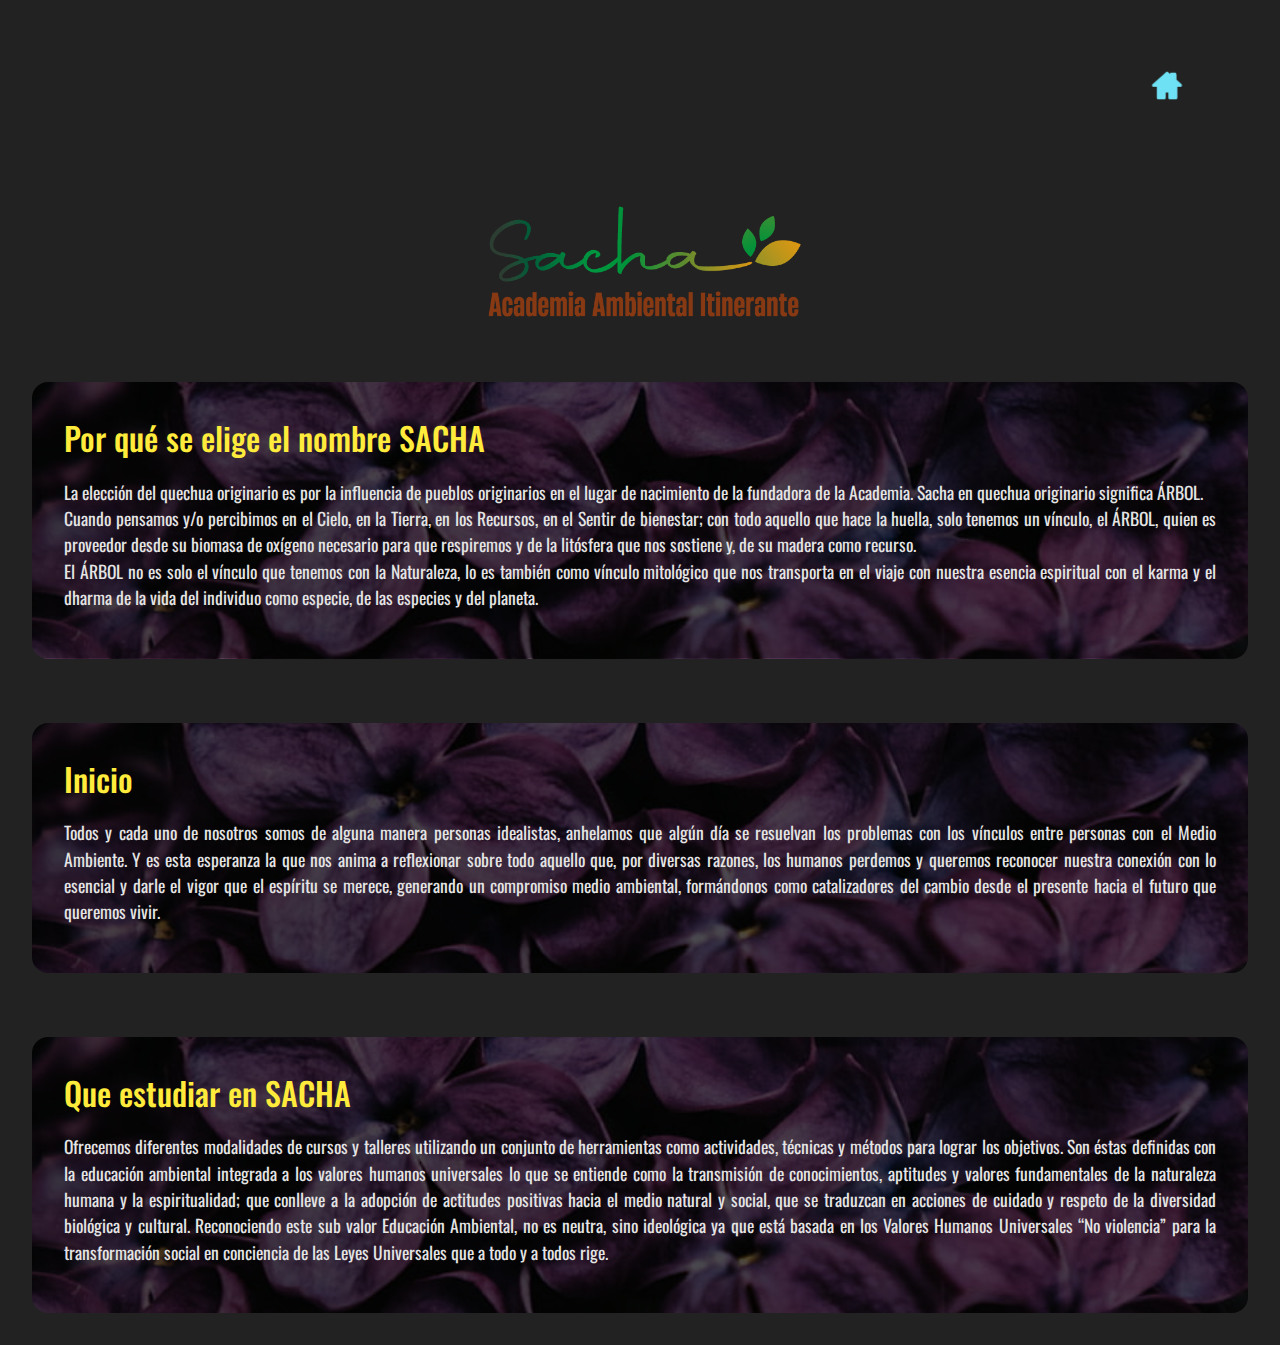
==== academia.html @ 81465ce0 "se agrego seccion de cursos, mail , whatsapp y botones" ====
<!DOCTYPE html>
<html lang="en">
<head>
    <meta charset="UTF-8">
    <meta http-equiv="X-UA-Compatible" content="IE=edge">
    <meta name="viewport" content="width=device-width, initial-scale=1.0">
    <title>Document</title>
    <link rel="stylesheet" href="./academia.css">
    <link rel="stylesheet" href="https://cdnjs.cloudflare.com/ajax/libs/font-awesome/4.7.0/css/font-awesome.min.css">
    <link rel="preconnect" href="https://fonts.googleapis.com">
    <link rel="preconnect" href="https://fonts.gstatic.com" crossorigin>
    <link href="https://fonts.googleapis.com/css2?family=Oswald:wght@300&display=swap" rel="stylesheet">
</head>
<body>

    <div class="reveal">Academia</div>
    <div class="marca"><img class="dibujo" src="./img/logoexpandidotrans.png" alt=""></div>
    <nav><a href="./sacha.html"><img class="casita" src="./img/inicio1.png" alt=""></a></nav>

    <main>

        

      <div class="eachcard card1">
          <h3>Por qué se elige el nombre SACHA</h3>
          <p>La elección del quechua originario es por la influencia de pueblos originarios en el lugar de nacimiento de la fundadora de la Academia. 
              Sacha en quechua originario significa ÁRBOL.<br>
              Cuando pensamos y/o percibimos en el Cielo, en la Tierra, en los Recursos, en el Sentir de bienestar; con todo aquello que hace la huella, solo tenemos un vínculo, el ÁRBOL, quien es proveedor desde su biomasa de oxígeno necesario para que respiremos y de la litósfera que nos sostiene y, de su madera como recurso.<br>
              El ÁRBOL no es solo el vínculo que tenemos con la Naturaleza, lo es también como vínculo mitológico que nos transporta en el viaje con nuestra esencia espiritual con el karma y el dharma de la vida del individuo como especie, de las especies y del planeta.           
              
          </p>
         
      </div>     
      <div class="eachcard card2">
          <h3>Inicio</h3>
          <p>Todos y cada uno de nosotros somos de alguna manera personas idealistas, anhelamos que algún día se resuelvan
               los problemas con los vínculos entre personas con el Medio Ambiente. Y es esta esperanza la que nos anima
                a reflexionar sobre todo aquello que, por diversas razones, los humanos perdemos y queremos reconocer nuestra
                 conexión con lo esencial y darle el vigor que el espíritu se merece, generando un compromiso medio ambiental,
                  formándonos como catalizadores del cambio desde el presente hacia el futuro que queremos vivir.
          </p>        
      </div>  
  
      <div class="eachcard card3">
          <h3>Que estudiar en SACHA</h3>
          <p>Ofrecemos diferentes modalidades de cursos y talleres utilizando un conjunto de herramientas como actividades, 
              técnicas y métodos para lograr los objetivos. Son éstas definidas con la educación ambiental integrada a los valores 
              humanos universales lo que se entiende como la transmisión de conocimientos, aptitudes y valores fundamentales 
              de la naturaleza humana y la espiritualidad; que conlleve a la adopción de actitudes positivas hacia el medio natural 
              y social, que se traduzcan en acciones de cuidado y respeto de la diversidad biológica y cultural.
               Reconociendo este sub valor Educación Ambiental, no es neutra, sino ideológica ya que está basada en los Valores 
               Humanos Universales “No violencia” para la transformación social en conciencia de las Leyes Universales 
               que a todo y a todos rige.
          </p>        
      </div>
    </main>
<!-- Footer -->
 <!--<footer>
   <div class="topline">
        <a href="#" class="logo">SACHA</a>
        <div class="sociallinks">
            <a href="#" target="_blank"><i class="fa fa-twitter" aria-hidden="true"></i></a>
            <a href="https://www.instagram.com/sachaacademia/" target="_blank"><i class="fa fa-instagram" aria-hidden="true"></i></a>
            <a href="https://www.linkedin.com/in/developersah/" target="_blank"><i class="fa fa-linkedin-square" aria-hidden="true"></i></a>
            
        </div>
    </div>
    <div class="bottomline">
        <div class="flinks">
            <a href="./index.html">Inicio</a>
            <a href="#">Academia</a>
            <a href="#">Cursos</a>
            <a href="#">Contacto</a>
        </div>
        <a href="https://www.azagile.ar" target="_blank"><p>© 2023 Sacha | Idea AzAgile | Cesar Pagliacci Dev Web</p></a>
    </div>
</footer>-->


    <script src="./main.js"></script>
    
</body>
</html>
---- academia.css ----
@import url("https://fonts.googleapis.com/css?family=Raleway:400,400i,700");
body {
  display: flex;
  height: 30vh;
  justify-content: center;
  align-items: center;
  text-align: center;
  background: #222;
}

.reveal {
  position: relative;
  display: flex;
  color: rgb(110, 225, 245);
  font-size: 2em;
  font-family: 'Oswald', sans-serif; 
  /*font-family: Raleway, sans-serif;*/
  letter-spacing: 3px;
  text-transform: uppercase;
  white-space: pre;
}
.reveal span {
  opacity: 0;
  transform: scale(0);
  animation: fadeIn 2.4s forwards;
}
.reveal::before, .reveal::after {
  position: absolute;
  content: "";
  top: 0;
  bottom: 0;
  width: 2px;
  height: 100%;
  background: white;
  opacity: 0;
  transform: scale(0);
}
.reveal::before {
  left: 50%;
  animation: slideLeft 1.5s cubic-bezier(0.7, -0.6, 0.3, 1.5) forwards;
}
.reveal::after {
  right: 50%;
  animation: slideRight 1.5s cubic-bezier(0.7, -0.6, 0.3, 1.5) forwards;
}

@keyframes fadeIn {
  to {
    opacity: 1;
    transform: scale(1);
  }
}
@keyframes slideLeft {
  to {
    left: -6%;
    opacity: 1;
    transform: scale(0.9);
  }
}
@keyframes slideRight {
  to {
    right: -6%;
    opacity: 1;
    transform: scale(0.9);
  }
}

@media (max-width: 600px) {
    body {
        height: 65px;
    }
    .reveal {
        font-size: 2em;
        font-family: 'Oswald', sans-serif;
        letter-spacing: 3px;
    }
}

.marca {
  position: absolute;
  padding-top: 240px;
}

.dibujo {
  width: 60%;
  height: auto;
}
nav {
  position: fixed;
  top: 70px;
  right: -15px;  
  z-index: 10;
}

nav .casita {
  width: 12%;
  height: auto;
}

 /* Styling the Description Section */

main {
  display: grid;
  position: absolute;
  top: 350px;
}
h4 {
  color: #ffeb3b;
  font-family: Verdana, Geneva, Tahoma, sans-serif;
}

.eachcard {
  padding: 2rem;
  margin: 2rem;
  border-radius: 1rem;
  background-position: center !important;
  background-size: cover !important;
  text-align:justify;
}
.eachcard h3 {
  font-family: 'Oswald', sans-serif;
  margin: 0 0 0.8rem;
  color: #ffeb3b;
  font-size: 2rem;
  font-weight: 500;
}
.eachcard p {
  font-size: 1.1rem;
  font-family: 'Oswald', sans-serif;  
  color: #e4e4e4;
  line-height: 1.5;
  font-weight: 400;
  margin-bottom: 1rem;
}
.eachcard address {
  font-size: 1rem;
  font-family: Poppins;
  color: #ffffff;
  font-weight: 500;
}
.eachcard address i {
  color: #f44336;
}

/* Adding different background to each cards */
.card1 {
  background: linear-gradient(45deg, #000000b0, #0000009e),
    url(./img/lilas.jpg);
}
.card2 {
  background: linear-gradient(45deg, #000000b0, #0000009e),
   url(./img/lilas.jpg);
}
.card3 {
  background: linear-gradient(45deg, #000000b0, #0000009e),
    url(./img/lilas.jpg);
}
.card4 {
  background: linear-gradient(45deg, #000000b0, #0000009e),
    url(https://source.unsplash.com/LspBqN9gzAg);
}
.card5 {
  background: linear-gradient(45deg, #000000b0, #0000009e),
    url(https://source.unsplash.com/ktV0VDoJxdQ);
}
.card6 {
  background: linear-gradient(45deg, #000000b0, #0000009e),
    url(https://source.unsplash.com/o6UVPje41Lg);
}

@media (max-width: 600px) {
  main {
  top: 250px;
  }
  .eachcard p {
    font-size: 0.9rem;
  }
}



/* Styling the Footer */
footer {
  display:flex ;
  position: relative;
  top: 1250px;
  padding: 3rem 5rem;
  /*background: rgb(218, 142, 2);*/
  background: #0e0e0e;
}
footer .topline,
footer .bottomline {
  display: flex;
  justify-content: space-between;
  align-items: center;
  margin-bottom: 1rem;
}
footer .bottomline {
  margin-bottom: 0;
}
.sociallinks a i {
  color: #d4d4d4;
  font-size: 1.5rem;
  margin: 0 0.4rem;
  transition: 0.2s;
}
.sociallinks a i:hover {
  transform: scale(1.3);
  color: white;
}
.flinks a {
  margin: 0 0.4rem;
  text-decoration: none;
  font-family: Poppins;
  font-size: 1.1rem;
  color: #d0d0d0;
}
a:link, a:visited,  a:hover, a:active {
  text-decoration: none;
}
.bottomline p {
  font-weight: 400;
  font-family: Poppins;
  font-size: 0.9rem;
  color: grey;
}
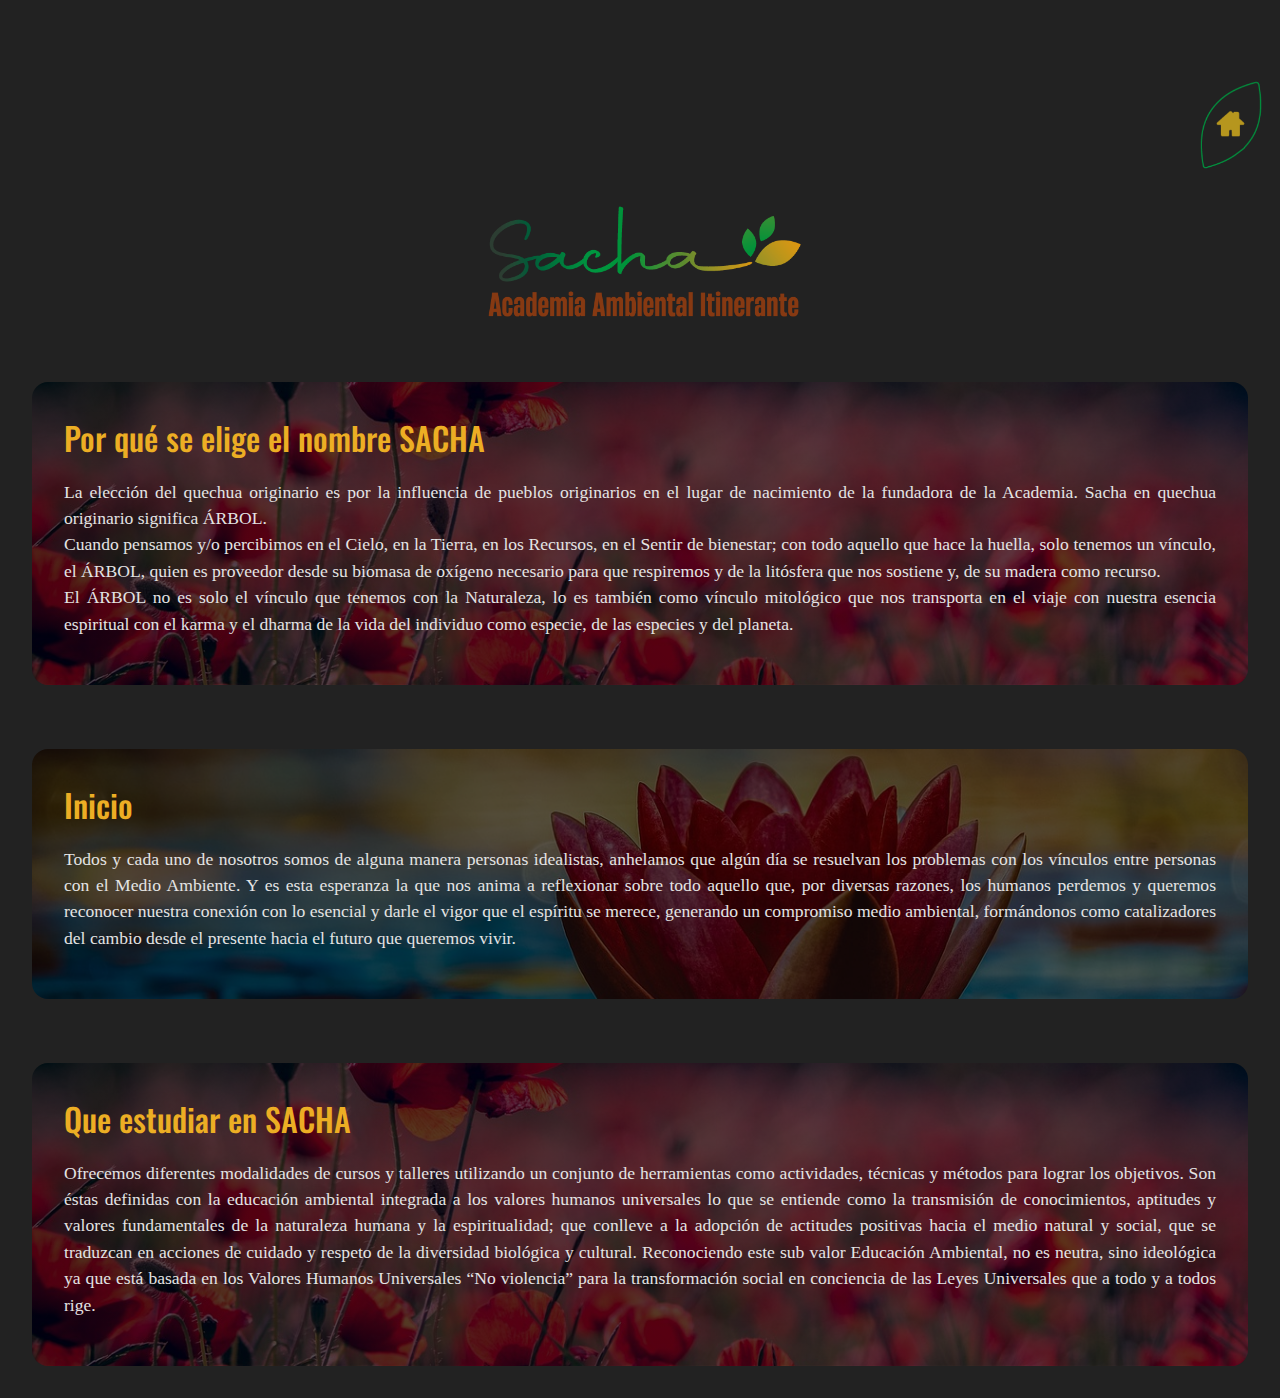
==== commit 6f979eec: "se adapto colores de manual" ====
--- a/academia.html
+++ b/academia.html
@@ -15,7 +15,7 @@
 
     <div class="reveal">Academia</div>
     <div class="marca"><img class="dibujo" src="./img/logoexpandidotrans.png" alt=""></div>
-    <nav><a href="./sacha.html"><img class="casita" src="./img/inicio1.png" alt=""></a></nav>
+    <nav><a href="./sacha.html"><img class="casita" src="./img/casatrabajo.png" alt="sacha academia"></a></nav>
 
     <main>
 
--- a/academia.css
+++ b/academia.css
@@ -1,4 +1,9 @@
 @import url("https://fonts.googleapis.com/css?family=Raleway:400,400i,700");
+@font-face {
+  font-family: "HeadingNowTrial-35Medium.ttf" ;
+  src: url(./fonts/HeadingNowTrial-35Medium.ttf);
+}
+
 body {
   display: flex;
   height: 30vh;
@@ -11,7 +16,7 @@
 .reveal {
   position: relative;
   display: flex;
-  color: rgb(110, 225, 245);
+  color: rgb(150, 71, 149);
   font-size: 2em;
   font-family: 'Oswald', sans-serif; 
   /*font-family: Raleway, sans-serif;*/
@@ -31,7 +36,7 @@
   bottom: 0;
   width: 2px;
   height: 100%;
-  background: white;
+  background: rgb(0, 145, 60);
   opacity: 0;
   transform: scale(0);
 }
@@ -93,13 +98,27 @@
 }
 
 nav .casita {
-  width: 12%;
+  width: 60%;
   height: auto;
 }
 
+nav .casita:hover {
+  opacity: .5;
+}
+
+@media (max-width: 600px) {
+  nav .casita {
+    width: 40%;
+    height: auto;
+    margin-right: 0px;
+    /*right: 1px; */
+}}
+
+
  /* Styling the Description Section */
 
 main {
+  
   display: grid;
   position: absolute;
   top: 350px;
@@ -120,13 +139,15 @@
 .eachcard h3 {
   font-family: 'Oswald', sans-serif;
   margin: 0 0 0.8rem;
-  color: #ffeb3b;
+  color: rgb(236, 174, 36);
   font-size: 2rem;
   font-weight: 500;
 }
 .eachcard p {
   font-size: 1.1rem;
-  font-family: 'Oswald', sans-serif;  
+  
+  font-family: 'HeadingNowTrial-35Medium' ; 
+  /*font-family: 'Oswald', sans-serif;  */
   color: #e4e4e4;
   line-height: 1.5;
   font-weight: 400;
@@ -145,15 +166,15 @@
 /* Adding different background to each cards */
 .card1 {
   background: linear-gradient(45deg, #000000b0, #0000009e),
-    url(./img/lilas.jpg);
+    url(./img/amapolas.jpg);
 }
 .card2 {
   background: linear-gradient(45deg, #000000b0, #0000009e),
-   url(./img/lilas.jpg);
+   url(./img/liriodeagua.jpg);
 }
 .card3 {
   background: linear-gradient(45deg, #000000b0, #0000009e),
-    url(./img/lilas.jpg);
+    url(./img/amapolas.jpg);
 }
 .card4 {
   background: linear-gradient(45deg, #000000b0, #0000009e),
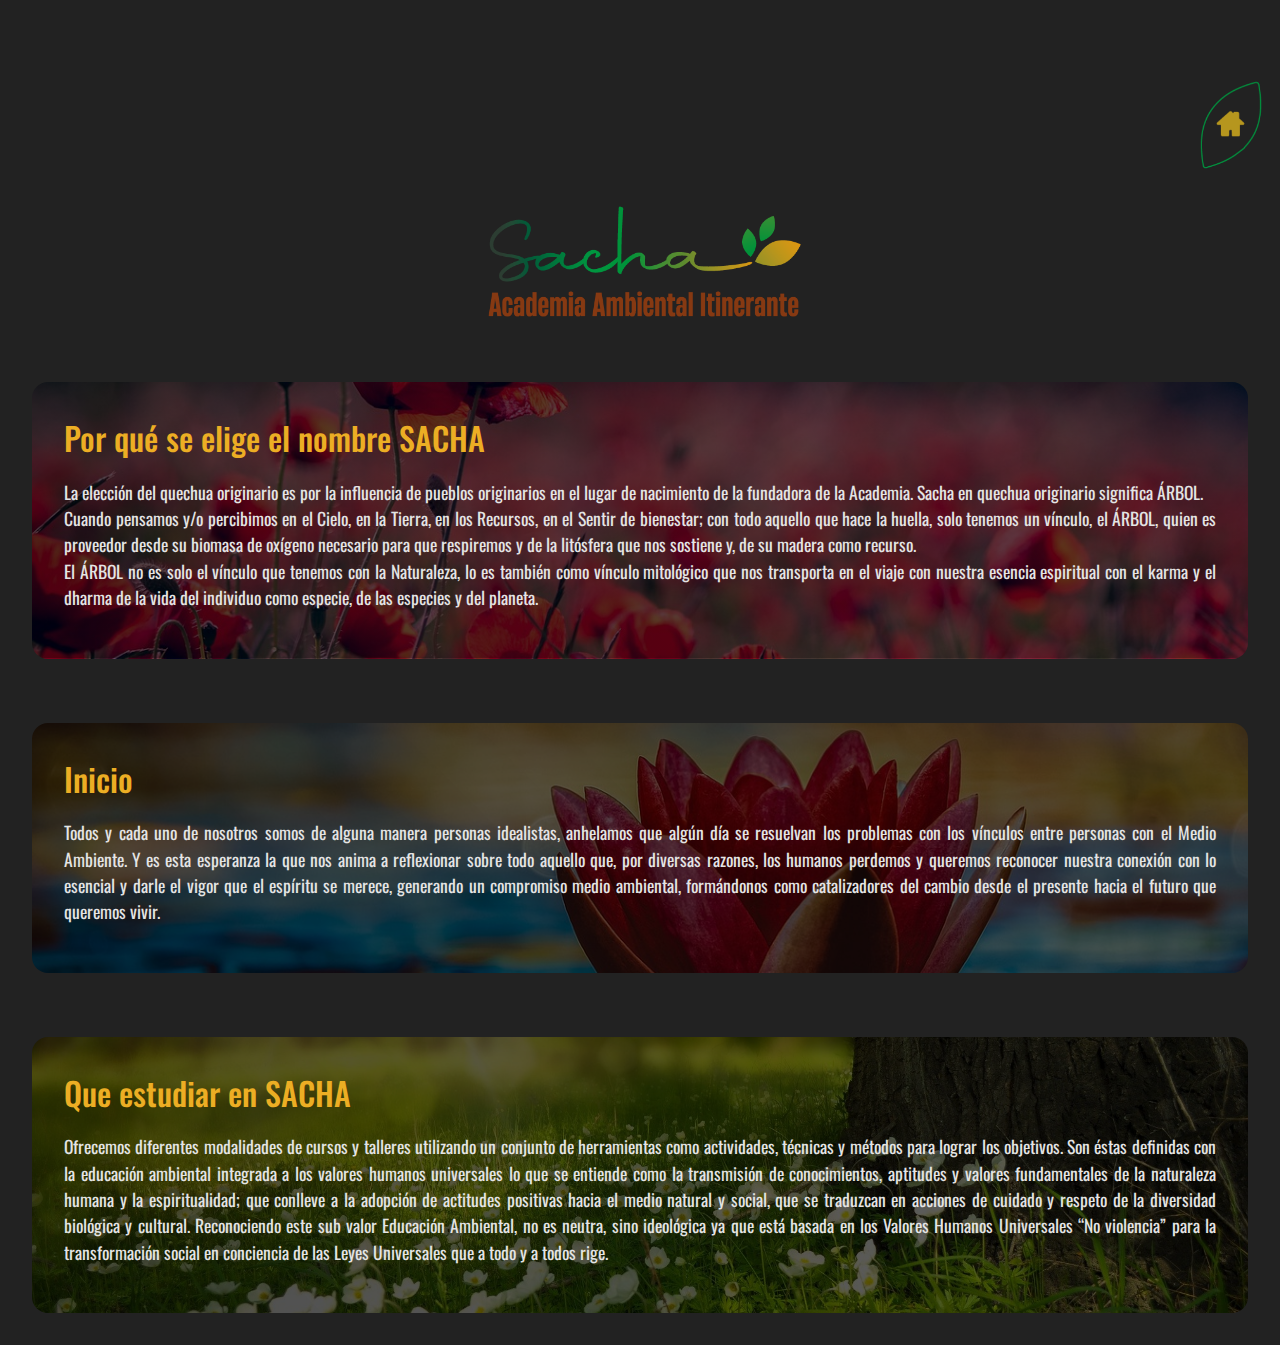
==== commit aaa27df9: "se cambio intro en sacha" ====
--- a/academia.html
+++ b/academia.html
@@ -4,7 +4,8 @@
     <meta charset="UTF-8">
     <meta http-equiv="X-UA-Compatible" content="IE=edge">
     <meta name="viewport" content="width=device-width, initial-scale=1.0">
-    <title>Document</title>
+    <link rel="shortcut icon" href="./img/sachainicio.png" type="image/x-icon">
+    <title>Sacha Academia</title>    
     <link rel="stylesheet" href="./academia.css">
     <link rel="stylesheet" href="https://cdnjs.cloudflare.com/ajax/libs/font-awesome/4.7.0/css/font-awesome.min.css">
     <link rel="preconnect" href="https://fonts.googleapis.com">
--- a/academia.css
+++ b/academia.css
@@ -146,8 +146,8 @@
 .eachcard p {
   font-size: 1.1rem;
   
-  font-family: 'HeadingNowTrial-35Medium' ; 
-  /*font-family: 'Oswald', sans-serif;  */
+  /*font-family: 'HeadingNowTrial-35Medium' ; */
+  font-family: 'Oswald', sans-serif;  
   color: #e4e4e4;
   line-height: 1.5;
   font-weight: 400;
@@ -174,7 +174,7 @@
 }
 .card3 {
   background: linear-gradient(45deg, #000000b0, #0000009e),
-    url(./img/amapolas.jpg);
+    url(./img/jardin.jpg);
 }
 .card4 {
   background: linear-gradient(45deg, #000000b0, #0000009e),
@@ -197,6 +197,13 @@
     font-size: 0.9rem;
   }
 }
+
+
+@media (max-width: 410px) {
+  .eachcard h3 {
+    font-size: 1.4rem; 
+  }
+} 
 
 
 
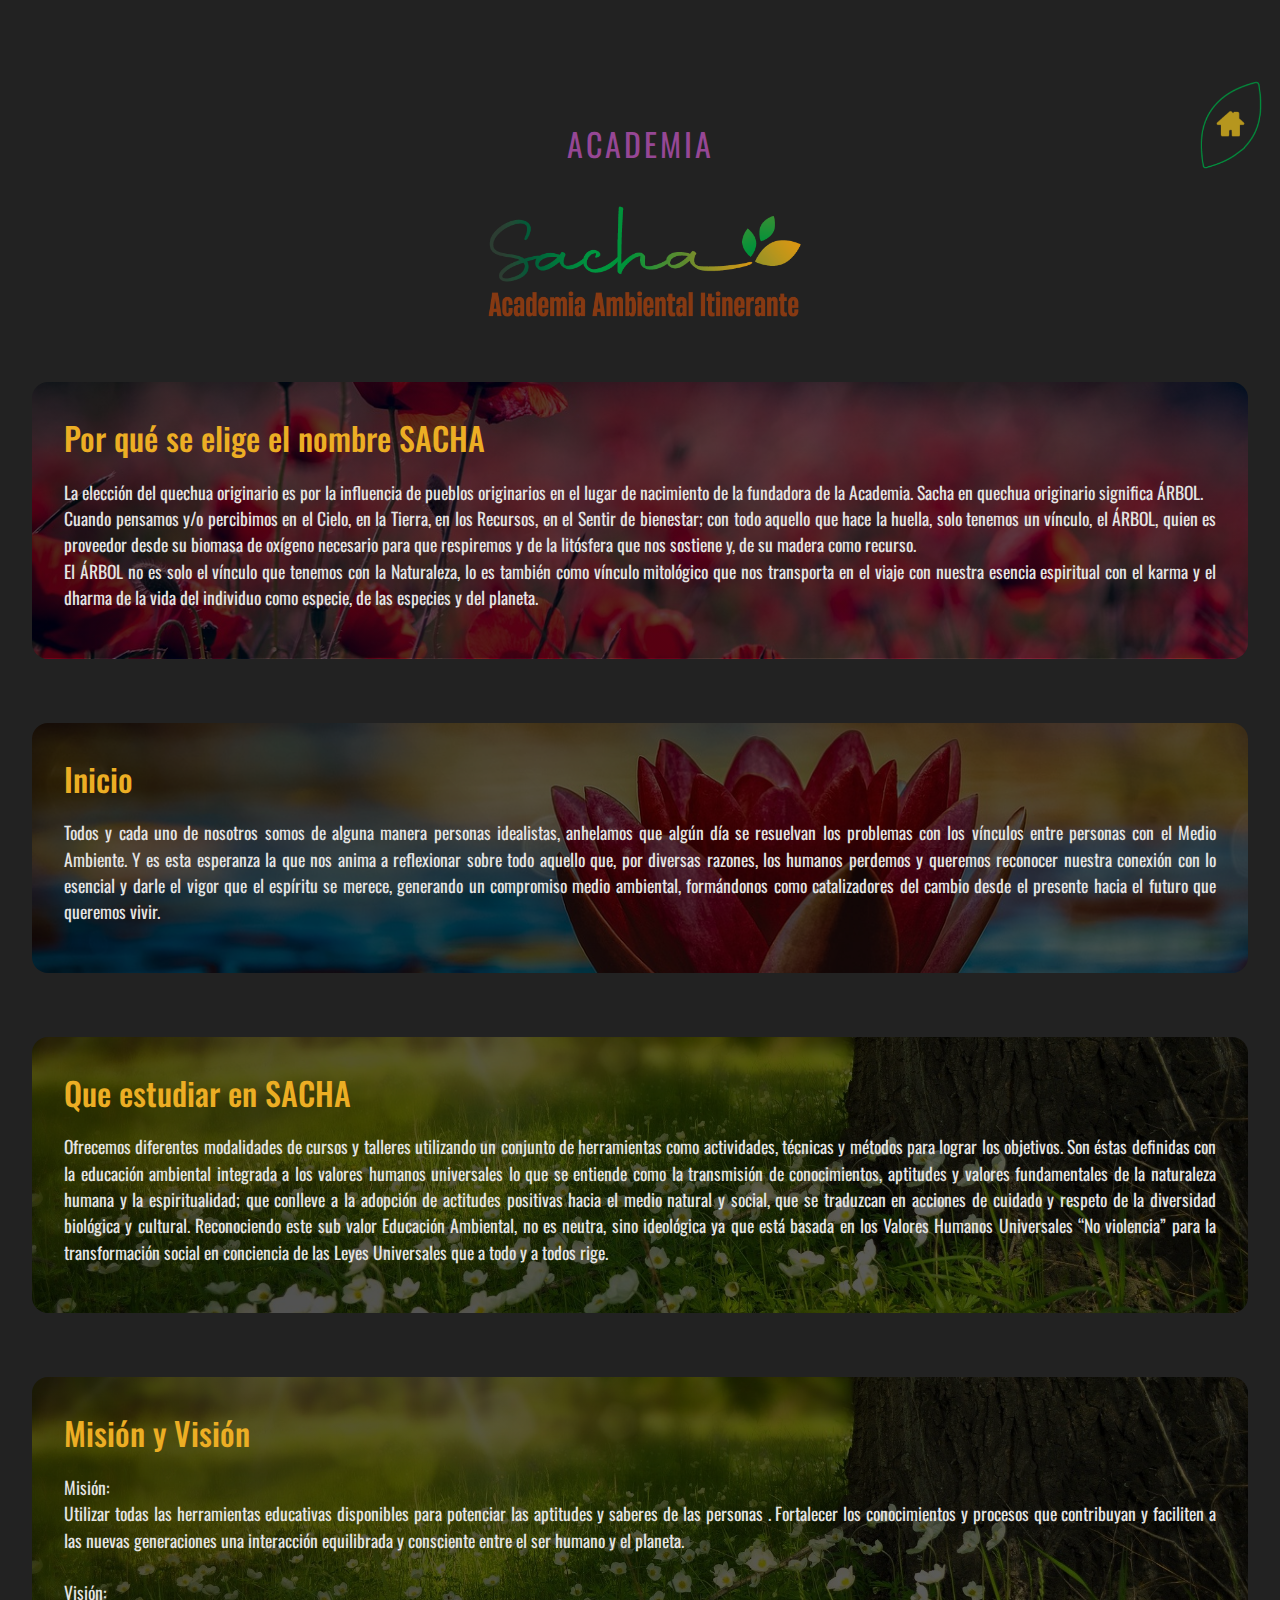
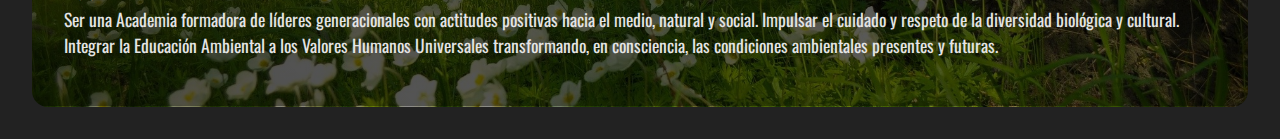
==== commit 0a594cbf: "se agrega mision y vision" ====
--- a/academia.html
+++ b/academia.html
@@ -54,6 +54,20 @@
                que a todo y a todos rige.
           </p>        
       </div>
+
+      <div class="eachcard card3">
+        <h3>Misión y Visión</h3>
+        <p>Misión:<br>Utilizar todas las herramientas educativas disponibles para potenciar las aptitudes y saberes de 
+            las personas . Fortalecer los conocimientos y procesos que contribuyan y faciliten a las 
+            nuevas generaciones una interacción equilibrada y consciente entre el ser humano y el planeta.<br>
+            <br>
+            Visión:<br>Ser una Academia formadora de líderes generacionales con actitudes positivas hacia el medio, natural y
+             social. Impulsar el cuidado y respeto de la diversidad biológica y cultural.<br>
+
+            Integrar la Educación Ambiental a los Valores Humanos Universales transformando, en consciencia, las 
+            condiciones ambientales presentes y futuras.
+        </p>        
+    </div>
     </main>
 <!-- Footer -->
  <!--<footer>
--- a/academia.css
+++ b/academia.css
@@ -163,6 +163,10 @@
   color: #f44336;
 }
 
+button {
+  font-family: 'Oswald', sans-serif; 
+}
+
 /* Adding different background to each cards */
 .card1 {
   background: linear-gradient(45deg, #000000b0, #0000009e),
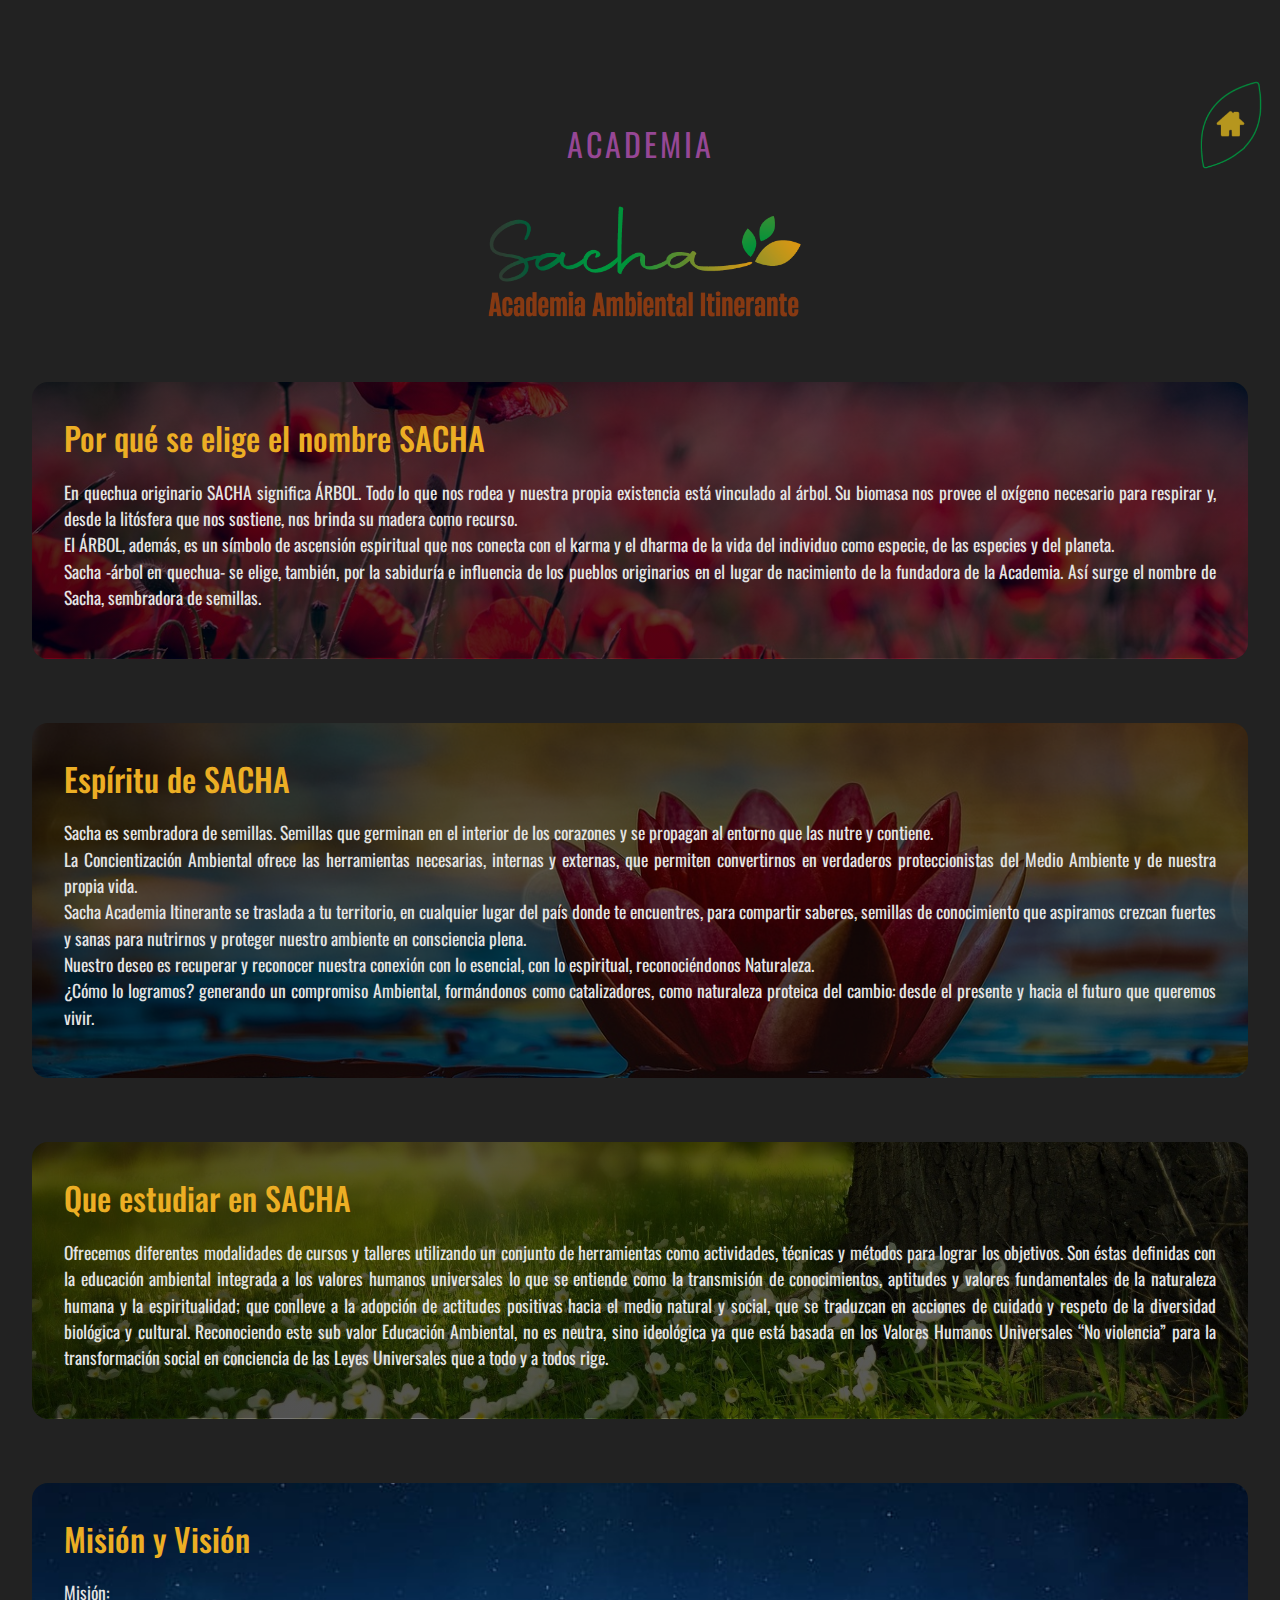
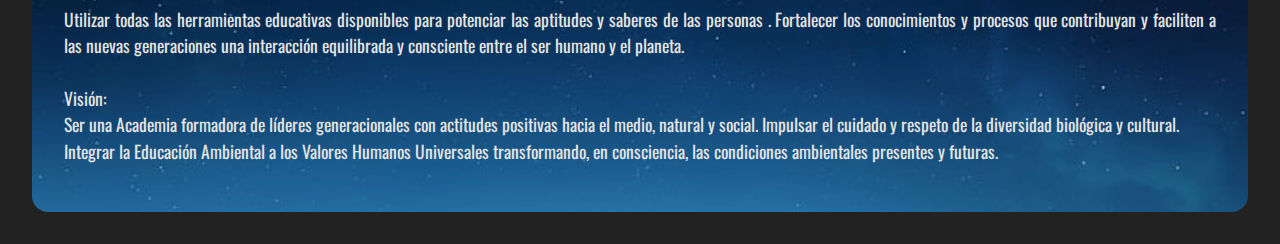
==== commit 7466c029: "se cambio sacha y cursos" ====
--- a/academia.html
+++ b/academia.html
@@ -24,21 +24,32 @@
 
       <div class="eachcard card1">
           <h3>Por qué se elige el nombre SACHA</h3>
-          <p>La elección del quechua originario es por la influencia de pueblos originarios en el lugar de nacimiento de la fundadora de la Academia. 
-              Sacha en quechua originario significa ÁRBOL.<br>
-              Cuando pensamos y/o percibimos en el Cielo, en la Tierra, en los Recursos, en el Sentir de bienestar; con todo aquello que hace la huella, solo tenemos un vínculo, el ÁRBOL, quien es proveedor desde su biomasa de oxígeno necesario para que respiremos y de la litósfera que nos sostiene y, de su madera como recurso.<br>
-              El ÁRBOL no es solo el vínculo que tenemos con la Naturaleza, lo es también como vínculo mitológico que nos transporta en el viaje con nuestra esencia espiritual con el karma y el dharma de la vida del individuo como especie, de las especies y del planeta.           
+          <p>En quechua originario SACHA significa ÁRBOL. Todo lo que nos rodea y nuestra propia existencia está vinculado al
+              árbol. Su biomasa nos provee el oxígeno necesario para respirar y, desde la litósfera que nos sostiene,
+               nos brinda su madera  como recurso.<br>
+            El ÁRBOL, además, es un símbolo de  ascensión espiritual que nos conecta  con el karma y el dharma de la vida del
+             individuo como especie,  de las especies y del planeta.<br>
+            Sacha -árbol en quechua- se elige, también, por la sabiduría e influencia de los pueblos originarios en el 
+            lugar de nacimiento de la fundadora de la Academia. Así surge el nombre de Sacha, sembradora de semillas.
+                       
               
           </p>
          
       </div>     
       <div class="eachcard card2">
-          <h3>Inicio</h3>
-          <p>Todos y cada uno de nosotros somos de alguna manera personas idealistas, anhelamos que algún día se resuelvan
-               los problemas con los vínculos entre personas con el Medio Ambiente. Y es esta esperanza la que nos anima
-                a reflexionar sobre todo aquello que, por diversas razones, los humanos perdemos y queremos reconocer nuestra
-                 conexión con lo esencial y darle el vigor que el espíritu se merece, generando un compromiso medio ambiental,
-                  formándonos como catalizadores del cambio desde el presente hacia el futuro que queremos vivir.
+          <h3>Espíritu de SACHA</h3>
+          <p>Sacha es sembradora de semillas. Semillas que germinan en el interior de los corazones y se propagan  
+            al entorno que las nutre y contiene.<br>
+            La Concientización Ambiental ofrece las  herramientas necesarias, internas y externas, que permiten  convertirnos  
+            en verdaderos proteccionistas del Medio Ambiente y de nuestra propia vida.<br>
+            Sacha Academia Itinerante se traslada a tu territorio, en cualquier lugar del país donde te encuentres,  
+            para compartir saberes, semillas  de conocimiento que aspiramos crezcan fuertes y sanas para nutrirnos y 
+            proteger nuestro ambiente  en consciencia plena.<br>
+            Nuestro deseo es recuperar y reconocer nuestra conexión con lo esencial, con lo espiritual, reconociéndonos 
+            Naturaleza.<br>
+            ¿Cómo lo logramos? generando un compromiso Ambiental, formándonos como catalizadores, como naturaleza proteica  
+            del cambio: desde el presente y hacia el futuro que queremos vivir.
+            
           </p>        
       </div>  
   
@@ -55,7 +66,7 @@
           </p>        
       </div>
 
-      <div class="eachcard card3">
+      <div class="eachcard card4">
         <h3>Misión y Visión</h3>
         <p>Misión:<br>Utilizar todas las herramientas educativas disponibles para potenciar las aptitudes y saberes de 
             las personas . Fortalecer los conocimientos y procesos que contribuyan y faciliten a las 
--- a/academia.css
+++ b/academia.css
@@ -181,8 +181,8 @@
     url(./img/jardin.jpg);
 }
 .card4 {
-  background: linear-gradient(45deg, #000000b0, #0000009e),
-    url(https://source.unsplash.com/LspBqN9gzAg);
+  background: /*linear-gradient(45deg, #000000b0, #0000009e),*/
+    url(./img/noche.jpg);
 }
 .card5 {
   background: linear-gradient(45deg, #000000b0, #0000009e),
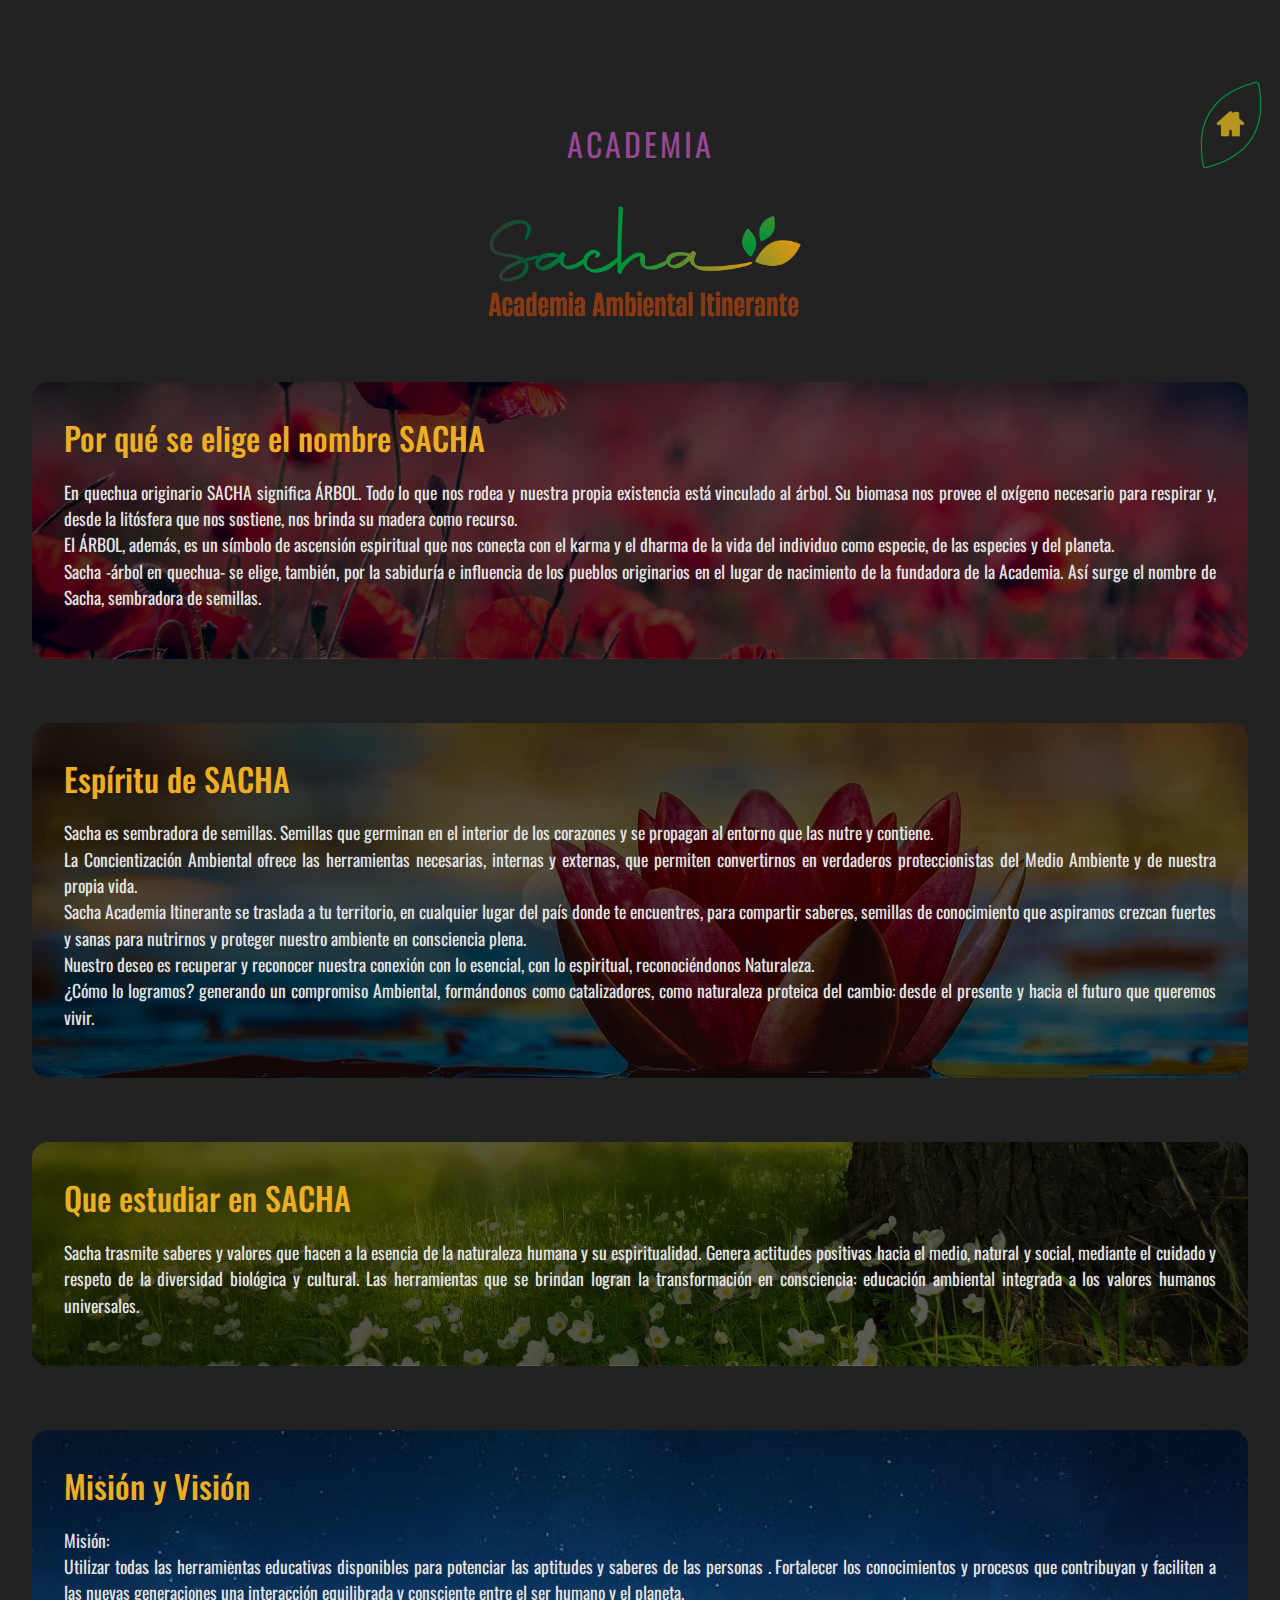
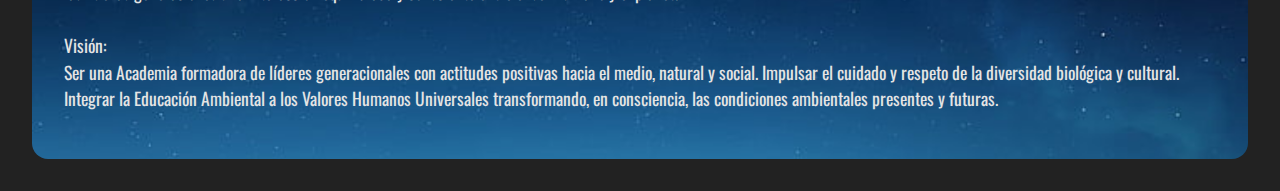
==== commit 40765bfe: "se corrijieron errores y cambio leyenda en academia" ====
--- a/academia.html
+++ b/academia.html
@@ -5,7 +5,11 @@
     <meta http-equiv="X-UA-Compatible" content="IE=edge">
     <meta name="viewport" content="width=device-width, initial-scale=1.0">
     <link rel="shortcut icon" href="./img/sachainicio.png" type="image/x-icon">
-    <title>Sacha Academia</title>    
+    <title>Sacha Academia</title>
+    <meta name="author" content="Cesar Pagliacci">
+    <meta name="copyright" content="Sacha Academia">
+    <meta name="description" content="Sacha Academia Ambiental Itinerante. Sacha es sembradora de semillas. Semillas que germinan en el interior de los corazones y se propagan al entorno que las nutre y contiene.">
+    <meta name="keywords" content="Sacha Academia Ambiental Itinerante, medioambiente, Concientización Ambiental, Bienestar individual, Educación ambiental, Planeta Tierra, promotor ambiental,  Concientización en Valores Humanos Universales ">   
     <link rel="stylesheet" href="./academia.css">
     <link rel="stylesheet" href="https://cdnjs.cloudflare.com/ajax/libs/font-awesome/4.7.0/css/font-awesome.min.css">
     <link rel="preconnect" href="https://fonts.googleapis.com">
@@ -55,14 +59,10 @@
   
       <div class="eachcard card3">
           <h3>Que estudiar en SACHA</h3>
-          <p>Ofrecemos diferentes modalidades de cursos y talleres utilizando un conjunto de herramientas como actividades, 
-              técnicas y métodos para lograr los objetivos. Son éstas definidas con la educación ambiental integrada a los valores 
-              humanos universales lo que se entiende como la transmisión de conocimientos, aptitudes y valores fundamentales 
-              de la naturaleza humana y la espiritualidad; que conlleve a la adopción de actitudes positivas hacia el medio natural 
-              y social, que se traduzcan en acciones de cuidado y respeto de la diversidad biológica y cultural.
-               Reconociendo este sub valor Educación Ambiental, no es neutra, sino ideológica ya que está basada en los Valores 
-               Humanos Universales “No violencia” para la transformación social en conciencia de las Leyes Universales 
-               que a todo y a todos rige.
+          <p>Sacha trasmite saberes y valores que hacen a la esencia de la naturaleza humana y su espiritualidad. 
+            Genera actitudes positivas hacia el medio, natural y social, mediante el cuidado y respeto de la diversidad 
+            biológica y cultural. Las herramientas que se brindan logran la transformación en consciencia: 
+            educación ambiental integrada a los valores humanos universales.
           </p>        
       </div>
 
--- a/academia.css
+++ b/academia.css
@@ -164,7 +164,14 @@
 }
 
 button {
-  font-family: 'Oswald', sans-serif; 
+  font-family: 'Oswald', sans-serif;
+  background-color: #f44336;
+  border-radius: 10%;
+}
+button:hover {
+  transform: scale(1.2);
+  cursor: pointer;
+
 }
 
 /* Adding different background to each cards */
